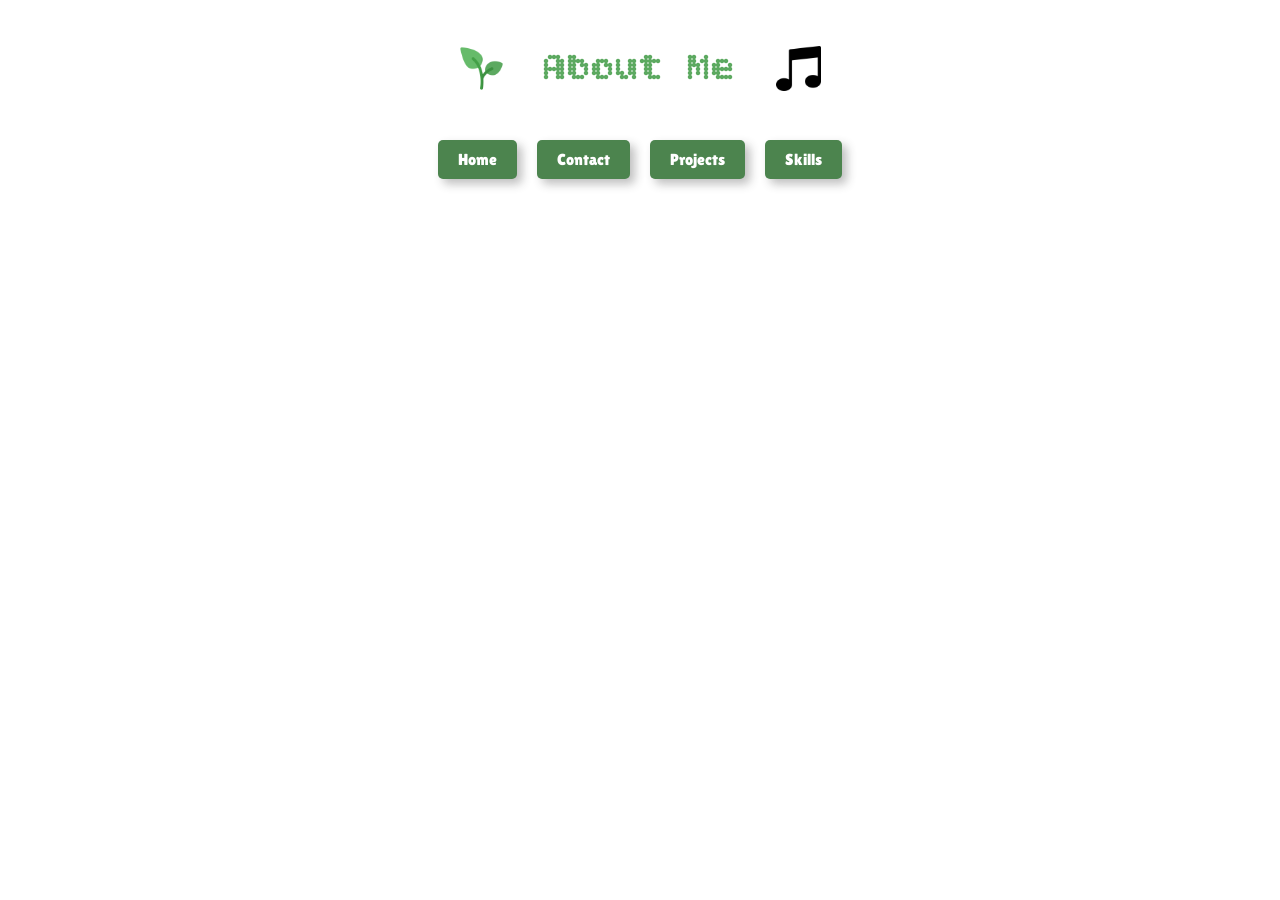
==== aboutme.html @ 7bd01f5b "made stuff" ====
<!DOCTYPE html>
<html lang="en">
<link rel="stylesheet" href="styleFiles.css">
<head>
    <meta charset="UTF-8">
    <meta name="viewport" content="width=device-width, initial-scale=1.0">
    <title>My Portfolio</title>
</head>
<body>
    <div class="heading">
        <img src="assets/plantIcon.png" class="plant-img" alt="Plant Icon">
        <h1>About Me</h1> 
        <img src="assets/musicIcon.png" class="music-img" alt="Music Icon">
        
    </div>
    <div class="header-buttons-container">
        <a href="home.html" class = "header-buttons">Home</a>
        <a href="contact.html" class = "header-buttons">Contact</a>
        <a href="projects.html" class = "header-buttons">Projects</a>
        <a href="skills.html" class = "header-buttons">Skills</a>
    </div>
</body>
</html>
---- styleFiles.css ----
@import url('https://fonts.googleapis.com/css2?family=Bitcount+Grid+Double:wght@100..900&display=swap');
@import url('https://fonts.googleapis.com/css2?family=Lilita+One&display=swap');
@import url('https://fonts.googleapis.com/css2?family=Bungee&display=swap');


/* header text and animations */
h1 {
    font-family: "Bitcount Grid Double", sans-serif;
    font-size: 40px;
    font-weight: 450;
    text-align: center;
    color: #5CA960;
    padding: 10px;
    padding-left: 20px;
    padding-right: 20px;
    animation: zoom 2s ease-in-out infinite alternate;
}
/* discovered on accident*/
@keyframes zoom {
  from {
    transform: scale(1);
    color: #5CA960;
  }
  to {
    transform: scale(1.05);
    color: #407443;
  }
}
/* edits for the heading */
.heading {
    margin: 0;
    background-color: #ffffffd2;
    padding: 0px;
    justify-content: center;
    display: flex;
    align-items: center;
    
}
/* here is the code for images and animations */
.plant-img {
    width: 45px;
    height: 45px;
    margin: 0 0px 0 0;
    padding: 20px;
    
    animation: spin 2s ease-in-out infinite alternate;

}
.music-img {
    width: 45px;
    height: 45px;
    margin: 0 0 0 0px;
    padding: 20px;
    animation: spin 2s ease-in-out infinite alternate;
}
@keyframes spin {
  from {
    transform: rotate(-20deg);
  }
  to {
    transform: rotate(20deg);
  }

}
/* edits for the buttons below header */
.header-buttons {
  background-color: #4c844e;
  color: white;
  padding: 10px 20px;
  text-decoration: none; /* Removes the underline */
  display: inline-block;
  border-radius: 5px;
  font-family: 'Lilita One', sans-serif;
    font-weight: 200px;
  box-shadow: 5px 5px 10px rgba(43, 43, 43, 0.3);
}
/* edits for the buttons area */
.header-buttons-container {
    margin: 0;
    background-color: #ffffffd2;
    padding: 10px;
    justify-content: center;
    display: flex;
    gap: 20px;
    align-items: center;
}
.header-buttons:hover {
    background-color: #3a6b3c;
    box-shadow: 5px 5px 10px rgba(43, 43, 43, 0.5);
    transform: scale(1.05);
    transition: all 0.3s ease;
}
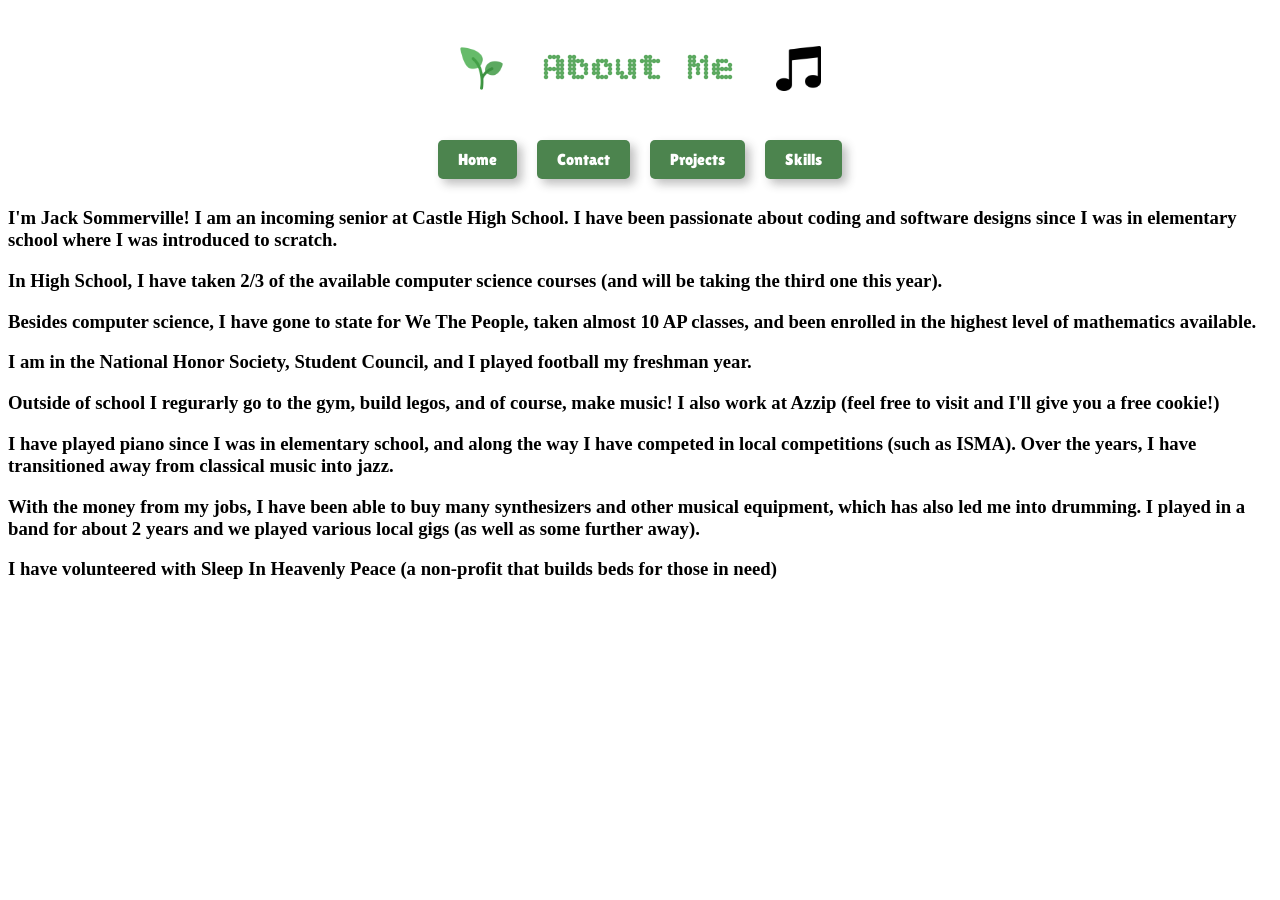
==== commit 07604eb4: "big stuff going on here!" ====
--- a/aboutme.html
+++ b/aboutme.html
@@ -19,5 +19,16 @@
         <a href="projects.html" class = "header-buttons">Projects</a>
         <a href="skills.html" class = "header-buttons">Skills</a>
     </div>
+
+    <div class="mylife">
+        <h3>I'm Jack Sommerville! I am an incoming senior at Castle High School. I have been passionate about coding and software designs since I was in elementary school where I was introduced to scratch.</h3>
+        <h3>In High School, I have taken 2/3 of the available computer science courses (and will be taking the third one this year).</h3>
+        <h3>Besides computer science, I have gone to state for We The People, taken almost 10 AP classes, and been enrolled in the highest level of mathematics available.</h3>
+        <h3>I am in the National Honor Society, Student Council, and I played football my freshman year.</h3>
+        <h3>Outside of school I regurarly go to the gym, build legos, and of course, make music! I also work at Azzip (feel free to visit and I'll give you a free cookie!)</h3>
+        <h3>I have played piano since I was in elementary school, and along the way I have competed in local competitions (such as ISMA). Over the years, I have transitioned away from classical music into jazz. </h3>
+        <h3>With the money from my jobs, I have been able to buy many synthesizers and other musical equipment, which has also led me into drumming. I played in a band for about 2 years and we played various local gigs (as well as some further away).</h3>
+        <h3>I have volunteered with Sleep In Heavenly Peace (a non-profit that builds beds for those in need)</h3>
+    </div>
 </body>
 </html>
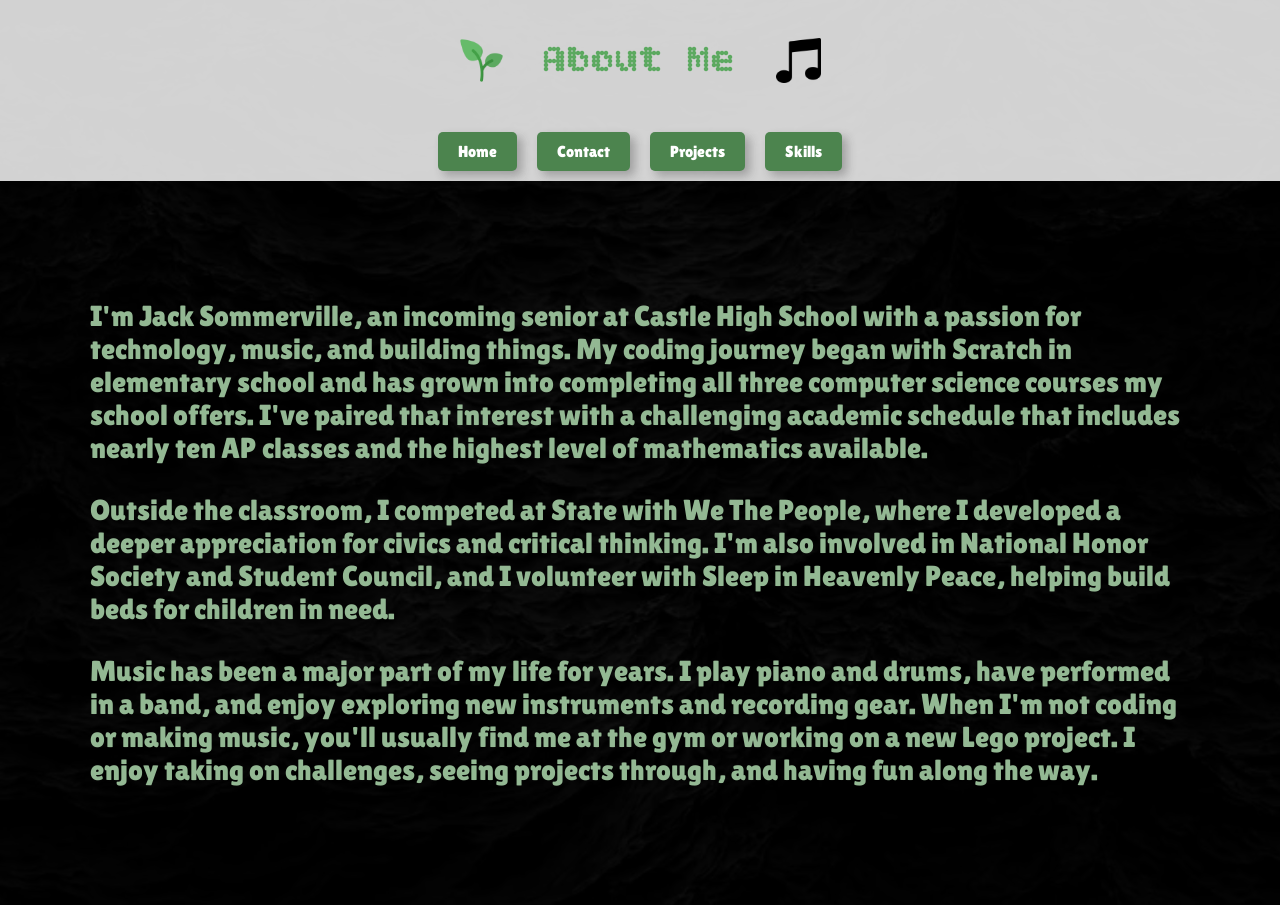
==== commit 689b48df: "big changes" ====
--- a/aboutme.html
+++ b/aboutme.html
@@ -21,14 +21,58 @@
     </div>
 
     <div class="mylife">
-        <h3>I'm Jack Sommerville! I am an incoming senior at Castle High School. I have been passionate about coding and software designs since I was in elementary school where I was introduced to scratch.</h3>
-        <h3>In High School, I have taken 2/3 of the available computer science courses (and will be taking the third one this year).</h3>
-        <h3>Besides computer science, I have gone to state for We The People, taken almost 10 AP classes, and been enrolled in the highest level of mathematics available.</h3>
-        <h3>I am in the National Honor Society, Student Council, and I played football my freshman year.</h3>
-        <h3>Outside of school I regurarly go to the gym, build legos, and of course, make music! I also work at Azzip (feel free to visit and I'll give you a free cookie!)</h3>
-        <h3>I have played piano since I was in elementary school, and along the way I have competed in local competitions (such as ISMA). Over the years, I have transitioned away from classical music into jazz. </h3>
-        <h3>With the money from my jobs, I have been able to buy many synthesizers and other musical equipment, which has also led me into drumming. I played in a band for about 2 years and we played various local gigs (as well as some further away).</h3>
-        <h3>I have volunteered with Sleep In Heavenly Peace (a non-profit that builds beds for those in need)</h3>
+        <p>
+I'm Jack Sommerville, an incoming senior at Castle High School with a passion for technology, music, and building things. My coding journey began with Scratch in elementary school and has grown into completing all three computer science courses my school offers. I've paired that interest with a challenging academic schedule that includes nearly ten AP classes and the highest level of mathematics available.
+        </p>
+        <p> 
+Outside the classroom, I competed at State with We The People, where I developed a deeper appreciation for civics and critical thinking. I'm also involved in National Honor Society and Student Council, and I volunteer with Sleep in Heavenly Peace, helping build beds for children in need.
+        </p>
+        <p>
+Music has been a major part of my life for years. I play piano and drums, have performed in a band, and enjoy exploring new instruments and recording gear. When I'm not coding or making music, you'll usually find me at the gym or working on a new Lego project. I enjoy taking on challenges, seeing projects through, and having fun along the way.
+
+        </p>
     </div>
 </body>
+
+<style>
+
+
+@import url('https://fonts.googleapis.com/css2?family=Lilita+One&display=swap');
+@import url('https://fonts.googleapis.com/css2?family=Bungee&display=swap');
+
+  body {
+    background-color: #131313;
+    margin: 0;
+    padding: 0;
+    /* tip I learned online to add gradient over an image */
+    background-image: linear-gradient(rgba(0, 0, 0, 0.822), rgba(0, 0, 0, 0.804)), url("assets/backgroundThing.webp");
+    background-size: cover;
+    background-position: center;
+
+}
+
+.mylife {
+    font-family: 'Lilita One', sans-serif;
+  font-weight: 50px;
+  font-size: 1.8rem;
+  text-align: left;
+  padding: 90px;
+  color: #93b893;
+  margin:0px;
+  animation: scale linear both;
+  animation-timeline: view();
+  animation-range: entry 0% cover 55%;
+ 
+}
+/* Animation for the room image */
+@keyframes scale {
+  from {
+    scale: 0.7;
+  }
+  to {
+    scale: 1;
+  }
+}
+
+</style>
 </html>
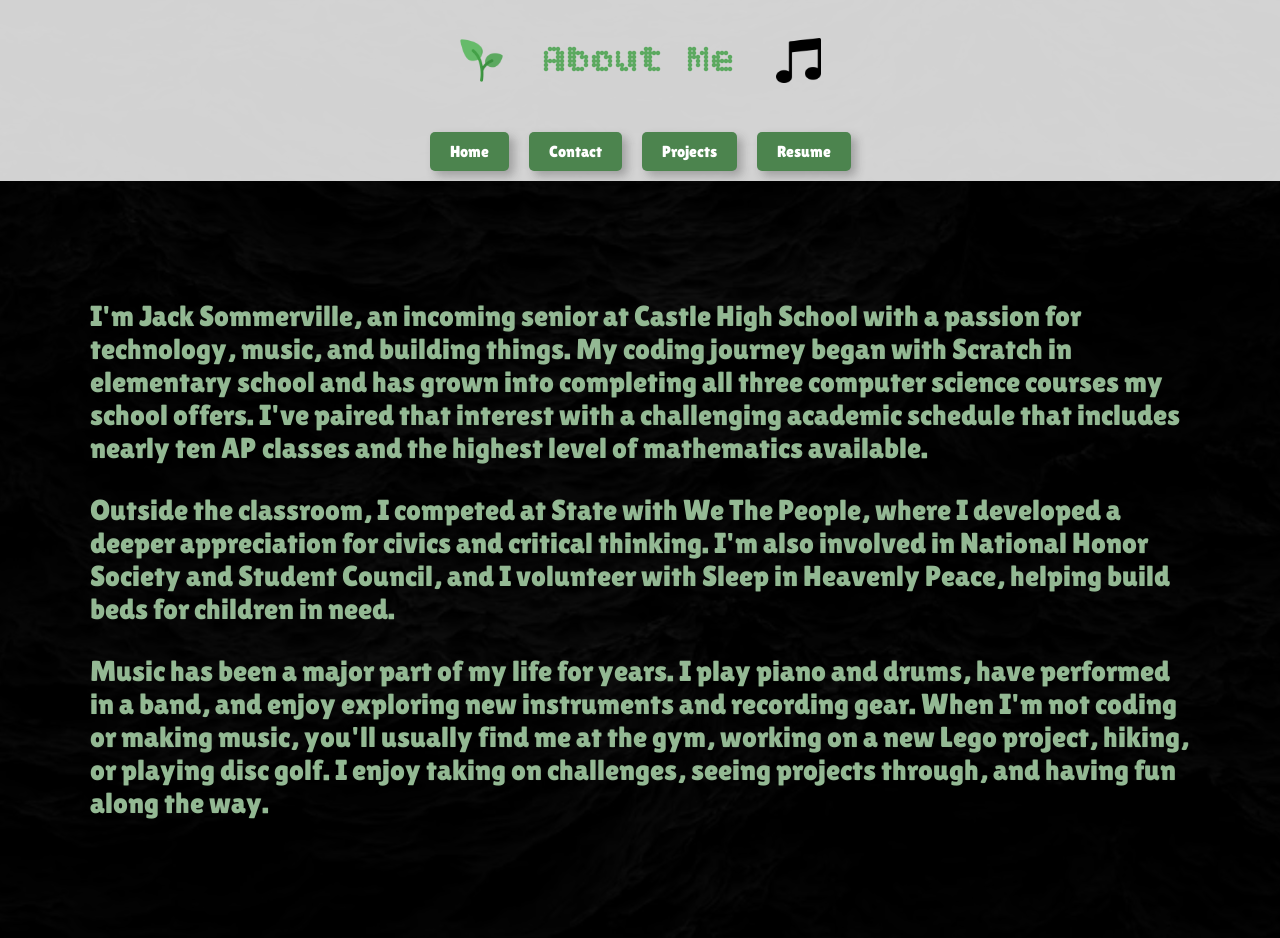
==== commit 915d7286: "did stuff1" ====
--- a/aboutme.html
+++ b/aboutme.html
@@ -17,7 +17,7 @@
         <a href="home.html" class = "header-buttons">Home</a>
         <a href="contact.html" class = "header-buttons">Contact</a>
         <a href="projects.html" class = "header-buttons">Projects</a>
-        <a href="skills.html" class = "header-buttons">Skills</a>
+        <a href="resume.html" class = "header-buttons">Resume</a>
     </div>
 
     <div class="mylife">
@@ -28,7 +28,7 @@
 Outside the classroom, I competed at State with We The People, where I developed a deeper appreciation for civics and critical thinking. I'm also involved in National Honor Society and Student Council, and I volunteer with Sleep in Heavenly Peace, helping build beds for children in need.
         </p>
         <p>
-Music has been a major part of my life for years. I play piano and drums, have performed in a band, and enjoy exploring new instruments and recording gear. When I'm not coding or making music, you'll usually find me at the gym or working on a new Lego project. I enjoy taking on challenges, seeing projects through, and having fun along the way.
+Music has been a major part of my life for years. I play piano and drums, have performed in a band, and enjoy exploring new instruments and recording gear. When I'm not coding or making music, you'll usually find me at the gym, working on a new Lego project, hiking, or playing disc golf. I enjoy taking on challenges, seeing projects through, and having fun along the way.
 
         </p>
     </div>
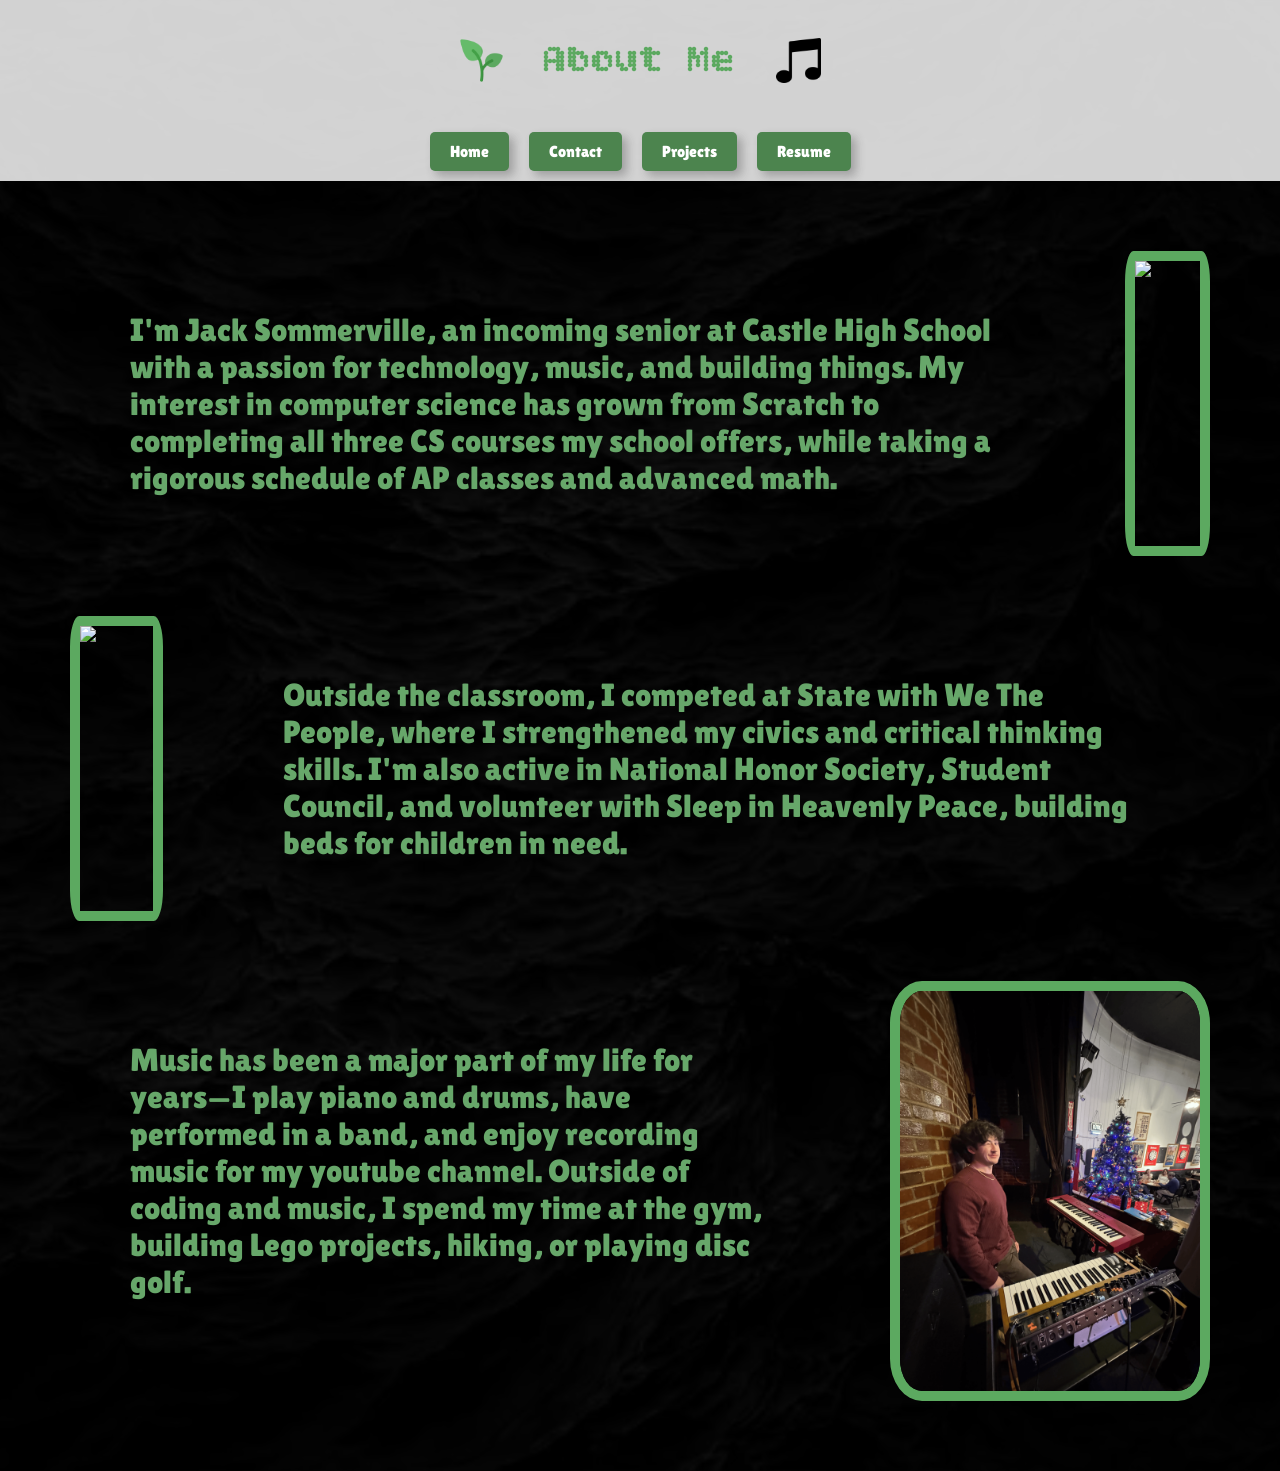
==== commit 77380b35: "did big stuff" ====
--- a/aboutme.html
+++ b/aboutme.html
@@ -21,16 +21,28 @@
     </div>
 
     <div class="mylife">
-        <p>
-I'm Jack Sommerville, an incoming senior at Castle High School with a passion for technology, music, and building things. My coding journey began with Scratch in elementary school and has grown into completing all three computer science courses my school offers. I've paired that interest with a challenging academic schedule that includes nearly ten AP classes and the highest level of mathematics available.
-        </p>
-        <p> 
-Outside the classroom, I competed at State with We The People, where I developed a deeper appreciation for civics and critical thinking. I'm also involved in National Honor Society and Student Council, and I volunteer with Sleep in Heavenly Peace, helping build beds for children in need.
-        </p>
-        <p>
-Music has been a major part of my life for years. I play piano and drums, have performed in a band, and enjoy exploring new instruments and recording gear. When I'm not coding or making music, you'll usually find me at the gym, working on a new Lego project, hiking, or playing disc golf. I enjoy taking on challenges, seeing projects through, and having fun along the way.
 
-        </p>
+
+      <div class = "sections">
+        <p class = "marginAdder">
+I'm Jack Sommerville, an incoming senior at Castle High School with a passion for technology, music, and building things. My interest in computer science has grown from Scratch to completing all three CS courses my school offers, while taking a rigorous schedule of AP classes and advanced math.        </p>
+      <img src = "assets/hikePic.png"  class = "picturesAbout">
+      </div>
+      
+
+      <div class="sections">   
+        
+      <img src="assets/beachPic.png" class = "picturesAbout">
+      <p class = "marginAdder"> 
+Outside the classroom, I competed at State with We The People, where I strengthened my civics and critical thinking skills. I'm also active in National Honor Society, Student Council, and volunteer with Sleep in Heavenly Peace, building beds for children in need.        </p>
+      </div>
+        
+      <div class="sections">
+      <p class = "marginAdder">
+Music has been a major part of my life for years—I play piano and drums, have performed in a band, and enjoy recording music for my youtube channel. Outside of coding and music, I spend my time at the gym, building Lego projects, hiking, or playing disc golf.        </p>
+      <img src = "assets/gigPic.png" class = "picturesAbout">
+      </div>
+        
     </div>
 </body>
 
@@ -54,25 +66,57 @@
 .mylife {
     font-family: 'Lilita One', sans-serif;
   font-weight: 50px;
-  font-size: 1.8rem;
+  font-size: 2rem;
   text-align: left;
-  padding: 90px;
-  color: #93b893;
+  padding: 40px;
+  color: #67a76a;
   margin:0px;
-  animation: scale linear both;
-  animation-timeline: view();
-  animation-range: entry 0% cover 55%;
+  
  
+}
+.picturesAbout {
+   width: 300px;
+
+  height: auto;
+  border-radius: 10%;
+  border: 10px solid #5CA960; 
+  margin: 30px;
+  padding: 0px;
 }
 /* Animation for the room image */
 @keyframes scale {
   from {
+    color: #253f26;
     scale: 0.7;
+        filter: blur(4px);
+
   }
   to {
+    color: #84b387;
     scale: 1;
+ filter: blur(0px);
   }
 }
 
+@keyframes blur {
+  from {
+
+  }
+  to {
+   
+
+  }
+}
+.sections {
+  display: flex;
+  animation: scale linear both;
+  animation-timeline: view();
+  animation-range: entry 0% cover 45%;
+  margin: 0px;
+  
+}
+.marginAdder {
+  margin: 90px;
+}
 </style>
 </html>
